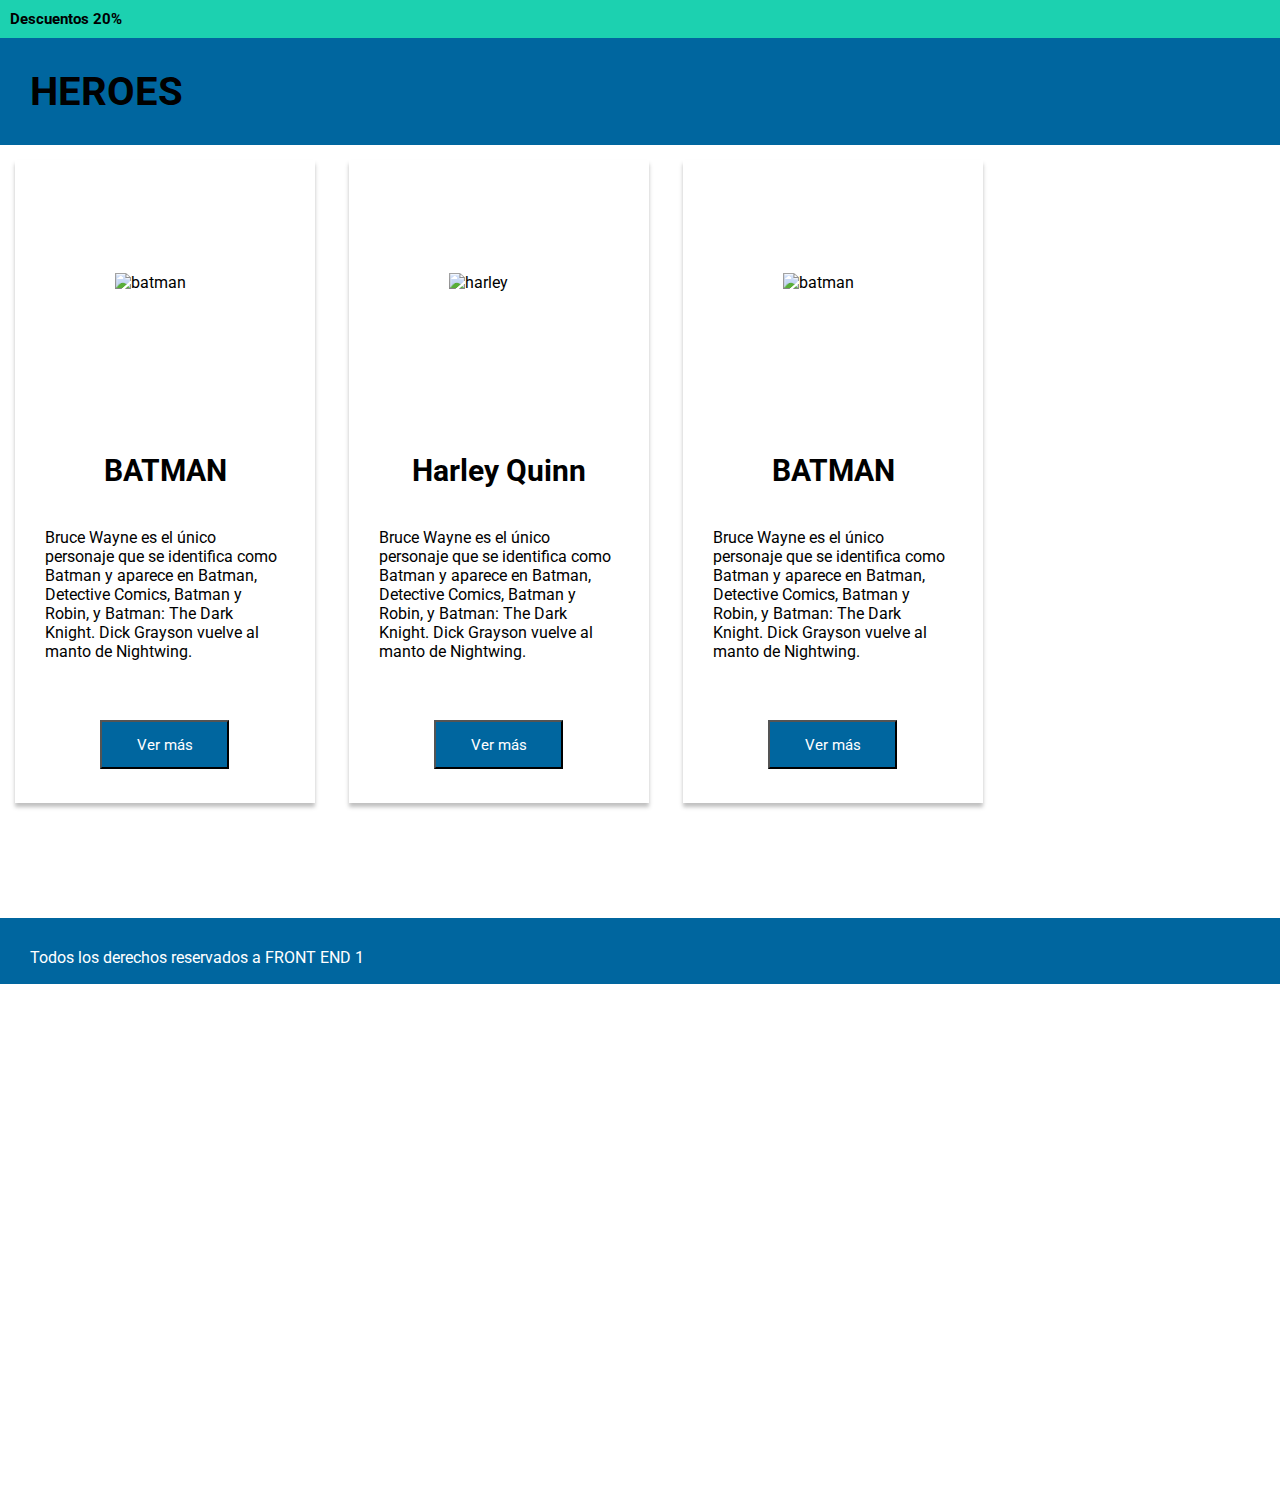
==== heroes/index.html @ aa84164a "asignacion stick" ====
<!DOCTYPE html>
<html lang="es">
<head>
    <meta charset="UTF-8">
    <meta http-equiv="X-UA-Compatible" content="IE=edge">
    <meta name="viewport" content="width=device-width, initial-scale=1.0">
    <title>Document</title>

    <link rel="stylesheet" href="css/style.css">
</head>
<body>
    <h5>Descuentos 20%</h5>
    <header class="header">
        <h1>HEROES</h1>
    </header>
    <main>
        <section >
            <div class="bat">
                <img class="foto" src="img/batman.png" alt="batman">
                <img class="corazon" src="img/cora.png" alt="">
            </div>
            <div class="texto">
                <h2>BATMAN</h2>
                <P>Bruce Wayne es el único personaje que se identifica como Batman y 
                    aparece en Batman, Detective Comics, Batman y Robin, y Batman: 
                    The Dark Knight. Dick Grayson vuelve al manto de Nightwing.
                </P>
                <button>Ver más</button>
            </div>
        </section>
        <section >
            <div id="har">
                <img class="foto" src="img/harley.png" alt="harley">
                <img class="corazon" src="img/cora.png" alt="">
            </div>
            <div class="texto">
                <h2>Harley Quinn</h2>
                <P>Bruce Wayne es el único personaje que se identifica como Batman y 
                    aparece en Batman, Detective Comics, Batman y Robin, y Batman: 
                    The Dark Knight. Dick Grayson vuelve al manto de Nightwing.
                </P>
                <button>Ver más</button>
            </div>
        </section>
        <section >
            <div class="bat">
                <img class="foto" src="img/batman.png" alt="batman">
                <img class="corazon" src="img/cora.png" alt="">
            </div>
            <div class="texto">
                <h2>BATMAN</h2>
                <P>Bruce Wayne es el único personaje que se identifica como Batman y 
                    aparece en Batman, Detective Comics, Batman y Robin, y Batman: 
                    The Dark Knight. Dick Grayson vuelve al manto de Nightwing.
                </P>
                <button>Ver más</button>
            </div>
        </section>
    </main>
    <footer>
        <p>Todos los derechos reservados a FRONT END 1</p>
    </footer>

</body>
</html>
---- heroes/css/style.css ----
@import url('https://fonts.googleapis.com/css2?family=Roboto&display=swap');


*{
    margin: 0;
    font-family: 'Roboto', sans-serif;
   
}
body{
    height: 1500px;
}

.header{
    position: sticky;
    top: 0;
    z-index: 10;
}

h5 {
    background-color:#1CD1B0 ;
    padding: 10px;
    font-size: 15px;
}

h1{
   background-color:  #00669F;
   padding: 30px;
   font-size: 40px;
   position: sticky;
}

section{
    border-radius: 16px 16 px 0 0;
    display: inline-block;
    width: 300px ;
    margin: 15px;
    position: relative;
    box-shadow: 0px 4px 4px rgba(0, 0, 0, 0.25);
}

section .bat{
    background-image: url(../img/fondoBatman.png); 
    height: 300px;
    height: 193px;
}

h2{
    text-align: center;

}

.foto{
    position: absolute;
    top: 113px;
    left: 100px;
}

.corazon {
    position: absolute;
    top: 10px;
    left: 10px;
}

section #har{
    background-image: url(../img/fondoHarley.png);  
    height: 300px;
    height: 193px;
}

.texto{
    height: 350px;
    margin-top: 100px;
}
.texto h2, p{
    margin-top: 10px;
    font-size: 30px;
}

section button{
    position: absolute;
    color: white;
    background: #00669F;
    width: 129px;
    height: 49px;
    top: 560px;
    left: 85px;
    font-size: 15px;

}

p{
    padding: 30px;
    font-size: 16px;
}

footer{
    background-color:  #00669F;
    color: white;
    height: 51px;
    font-size: 16px;
    text-align: left;
    padding-bottom: 15px;
    margin-top: 100px;
}
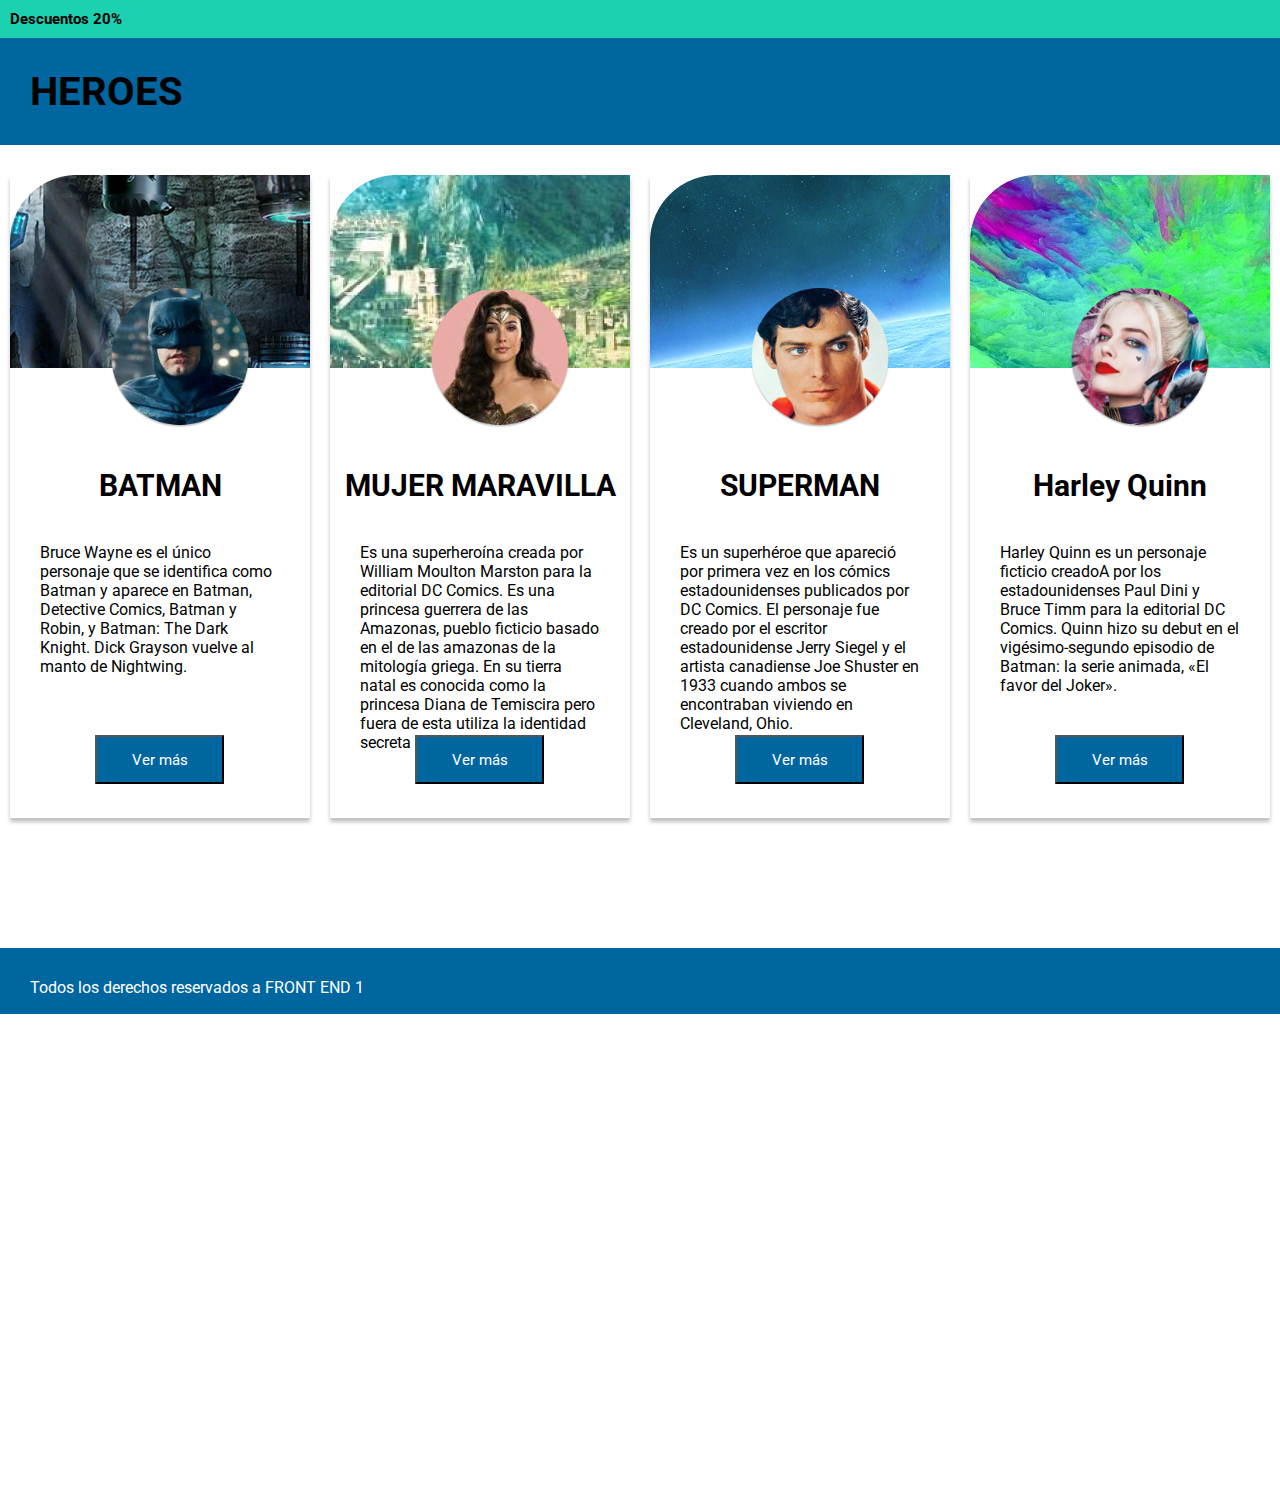
==== commit 431dfa1d: "modificacion a los proyectos" ====
--- a/heroes/index.html
+++ b/heroes/index.html
@@ -29,29 +29,45 @@
             </div>
         </section>
         <section >
+            <div id="mujer">
+                <img class="foto" src="img/mujer.png" alt="mujer maravilla">
+                <img class="corazon" src="img/cora.png" alt="">
+            </div>
+            <div class="texto">
+                <h2>MUJER MARAVILLA</h2>
+                <P>Es una superheroína creada por William Moulton Marston para la editorial DC Comics. 
+                    Es una princesa guerrera de las Amazonas, pueblo ficticio basado en el de las amazonas
+                    de la mitología griega. En su tierra natal es conocida como la princesa Diana de 
+                    Temiscira pero fuera de esta utiliza la identidad secreta de Diana Prince. 
+                </P>
+                <button>Ver más</button>
+            </div>
+        </section>
+        <section >
+            <div id="super">
+                <img class="foto" src="img/super.png" alt="batman">
+                <img class="corazon" src="img/cora.png" alt="">
+            </div>
+            <div class="texto">
+                <h2>SUPERMAN</h2>
+                <P>Es un superhéroe que apareció por primera vez en los cómics estadounidenses
+                     publicados por DC Comics. ​El personaje fue creado por el escritor estadounidense
+                      Jerry Siegel y el artista canadiense Joe Shuster en 1933 cuando ambos se encontraban
+                       viviendo en Cleveland, Ohio.
+                </P>
+                <button>Ver más</button>
+            </div>
+        </section>
+        <section >
             <div id="har">
                 <img class="foto" src="img/harley.png" alt="harley">
                 <img class="corazon" src="img/cora.png" alt="">
             </div>
             <div class="texto">
                 <h2>Harley Quinn</h2>
-                <P>Bruce Wayne es el único personaje que se identifica como Batman y 
-                    aparece en Batman, Detective Comics, Batman y Robin, y Batman: 
-                    The Dark Knight. Dick Grayson vuelve al manto de Nightwing.
-                </P>
-                <button>Ver más</button>
-            </div>
-        </section>
-        <section >
-            <div class="bat">
-                <img class="foto" src="img/batman.png" alt="batman">
-                <img class="corazon" src="img/cora.png" alt="">
-            </div>
-            <div class="texto">
-                <h2>BATMAN</h2>
-                <P>Bruce Wayne es el único personaje que se identifica como Batman y 
-                    aparece en Batman, Detective Comics, Batman y Robin, y Batman: 
-                    The Dark Knight. Dick Grayson vuelve al manto de Nightwing.
+                <P>Harley Quinn es un personaje ficticio creadoA por los estadounidenses Paul Dini y 
+                    Bruce Timm para la editorial DC Comics. Quinn hizo su debut en el vigésimo-segundo
+                     episodio de Batman: la serie animada, «El favor del Joker».
                 </P>
                 <button>Ver más</button>
             </div>
--- a/heroes/css/style.css
+++ b/heroes/css/style.css
@@ -8,6 +8,12 @@
 }
 body{
     height: 1500px;
+}
+
+main{
+    display: flex;
+    flex-direction: row;
+    margin: 0 auto;
 }
 
 .header{
@@ -30,10 +36,9 @@
 }
 
 section{
-    border-radius: 16px 16 px 0 0;
     display: inline-block;
     width: 300px ;
-    margin: 15px;
+    margin: 30px auto;
     position: relative;
     box-shadow: 0px 4px 4px rgba(0, 0, 0, 0.25);
 }
@@ -53,6 +58,7 @@
     position: absolute;
     top: 113px;
     left: 100px;
+    width: 140px;
 }
 
 .corazon {
@@ -63,6 +69,18 @@
 
 section #har{
     background-image: url(../img/fondoHarley.png);  
+    height: 300px;
+    height: 193px;
+}
+
+section #mujer{
+    background-image: url(../img/fondoMaravilla.png);  
+    height: 300px;
+    height: 193px;
+}
+
+section #super{
+    background-image: url(../img/fondoSuperman.png);  
     height: 300px;
     height: 193px;
 }
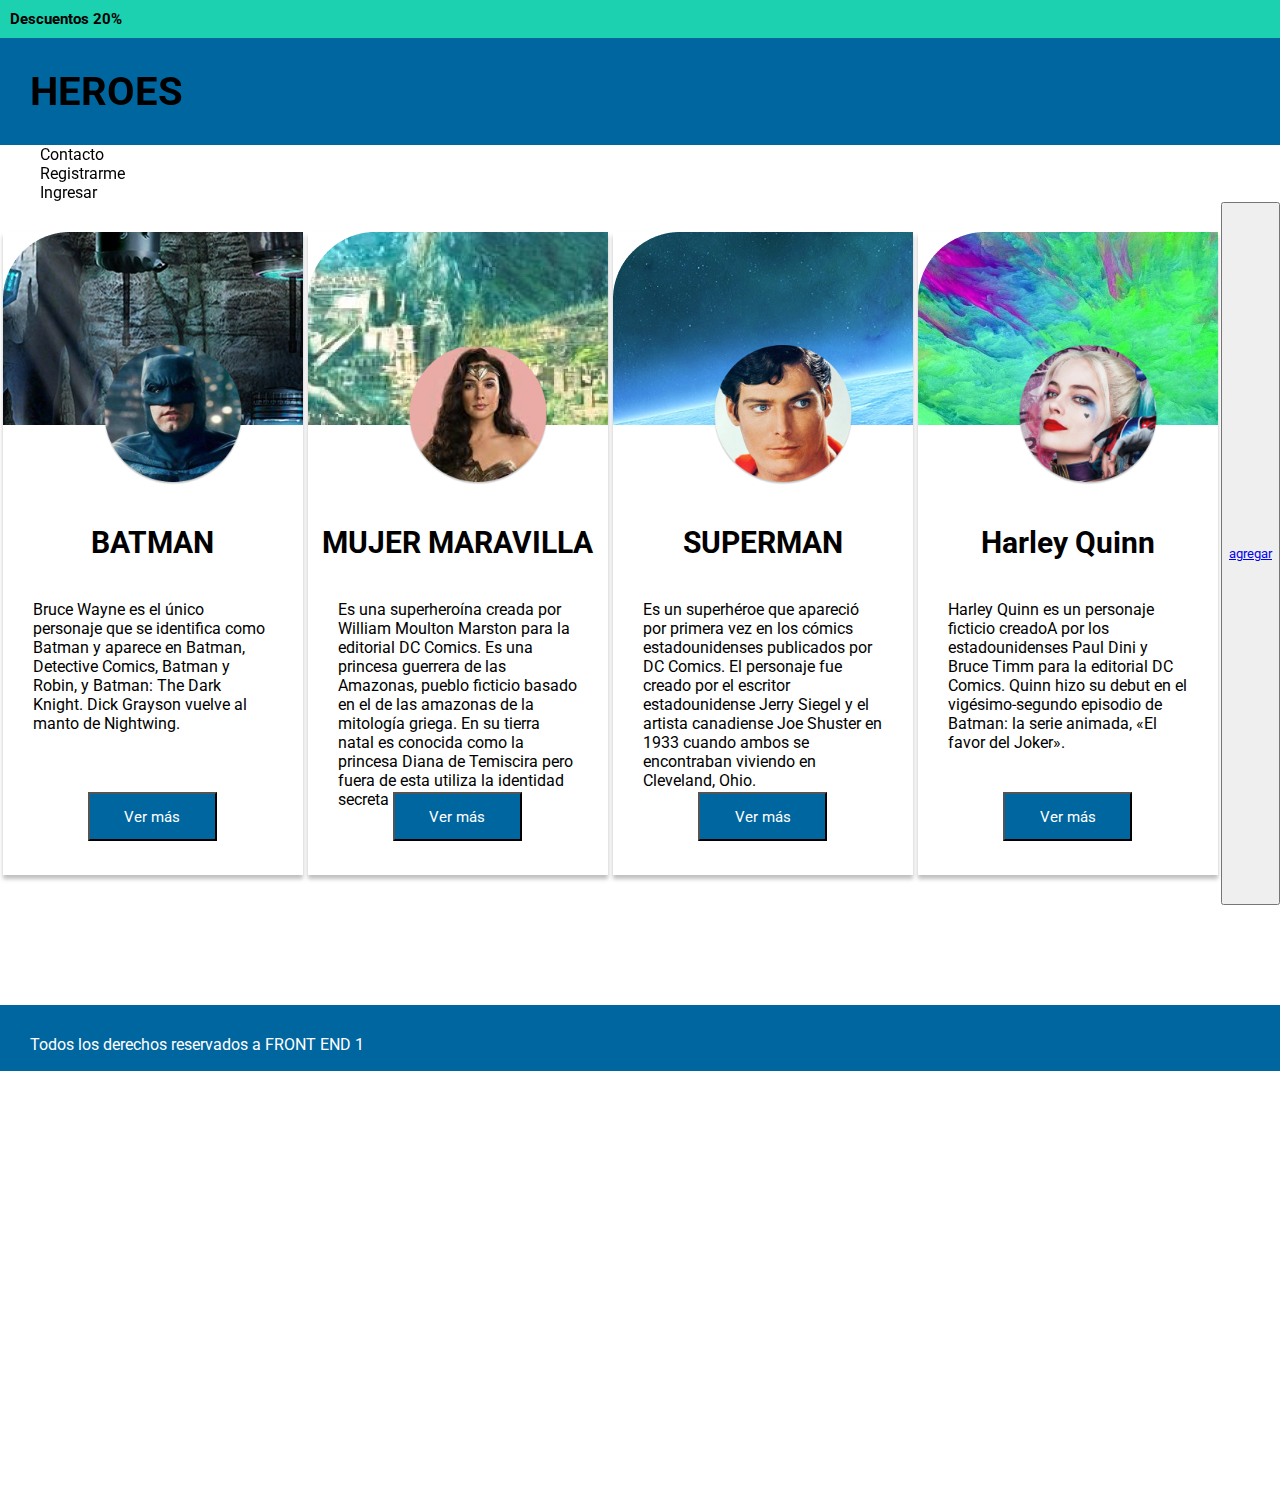
==== commit 7e62cc13: "se modifica plantilla heroes" ====
--- a/heroes/index.html
+++ b/heroes/index.html
@@ -4,7 +4,7 @@
     <meta charset="UTF-8">
     <meta http-equiv="X-UA-Compatible" content="IE=edge">
     <meta name="viewport" content="width=device-width, initial-scale=1.0">
-    <title>Document</title>
+    <title>Home</title>
 
     <link rel="stylesheet" href="css/style.css">
 </head>
@@ -12,6 +12,13 @@
     <h5>Descuentos 20%</h5>
     <header class="header">
         <h1>HEROES</h1>
+        <nav id="menuNav">
+            <ul type="none">
+                <li>Contacto</li>
+                <li>Registrarme</li>
+                <li>Ingresar</li>
+            </ul>
+        </nav>
     </header>
     <main>
         <section >
@@ -72,6 +79,7 @@
                 <button>Ver más</button>
             </div>
         </section>
+      <button><a href="./form.html"> agregar</a></button>
     </main>
     <footer>
         <p>Todos los derechos reservados a FRONT END 1</p>
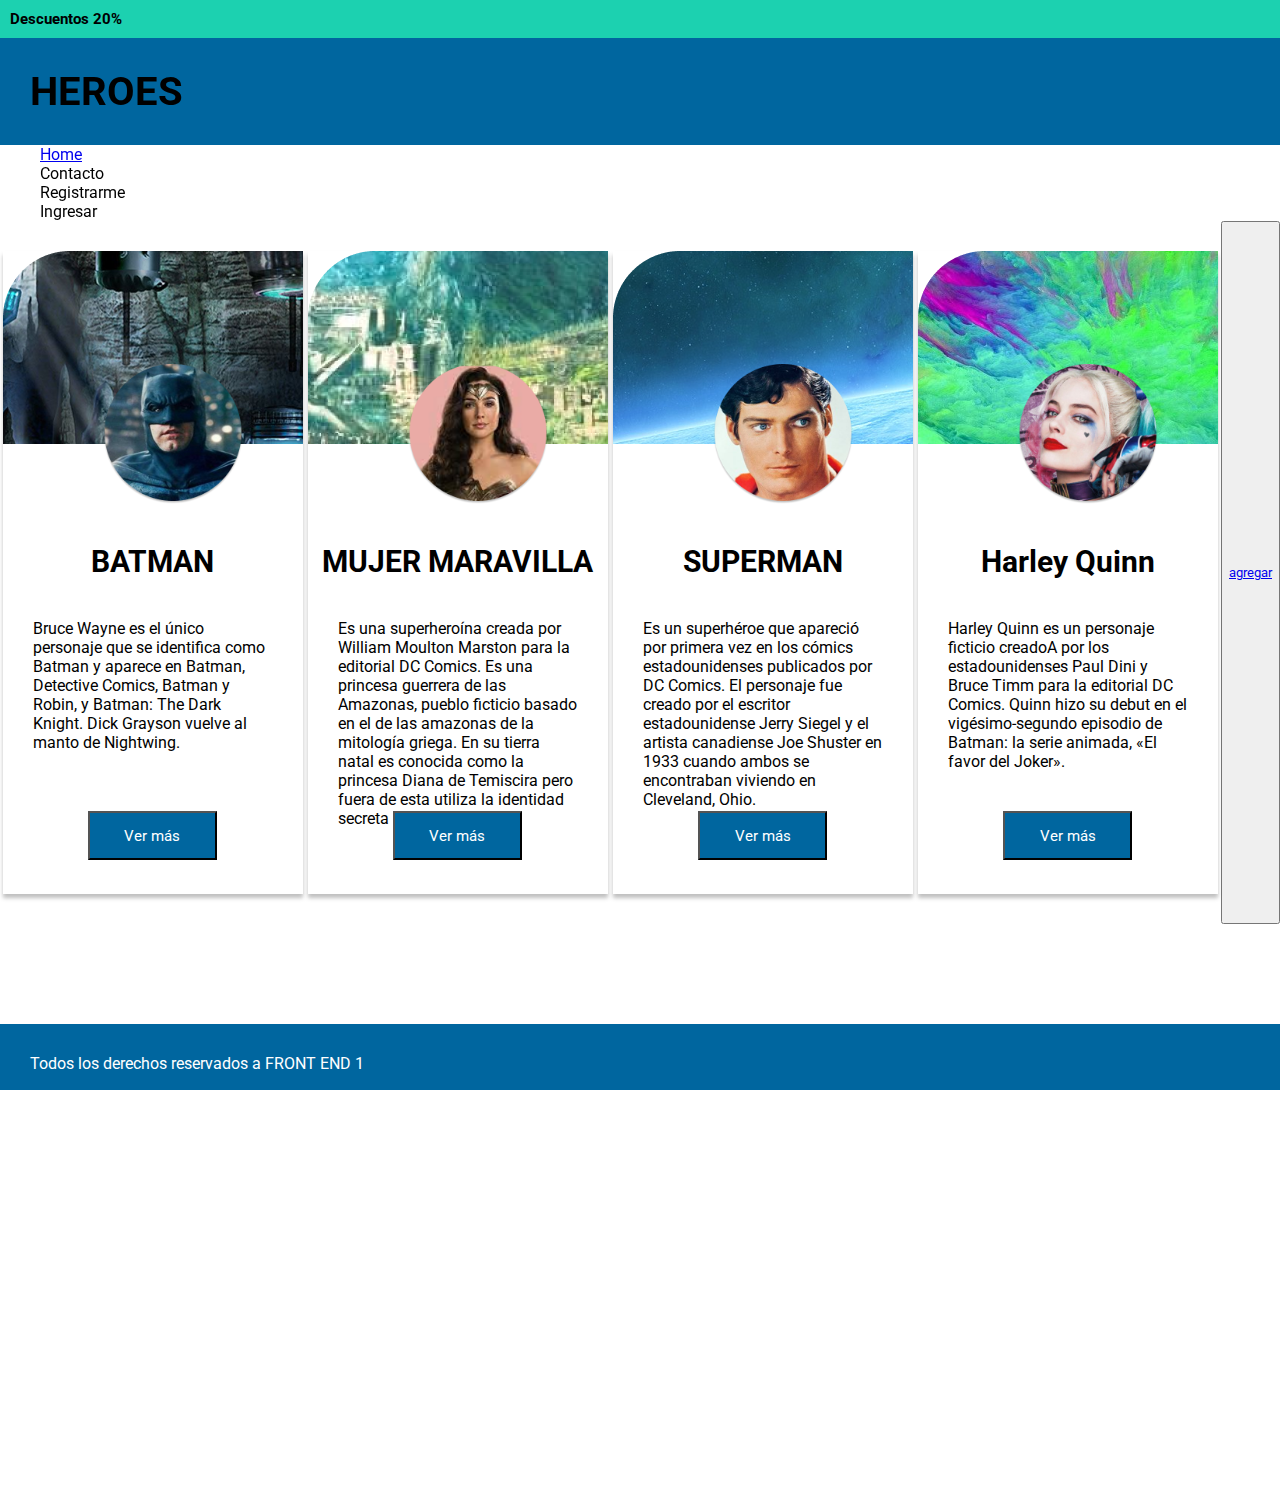
==== commit 60ee360f: "se modifica plantilla heroes" ====
--- a/heroes/index.html
+++ b/heroes/index.html
@@ -14,6 +14,7 @@
         <h1>HEROES</h1>
         <nav id="menuNav">
             <ul type="none">
+                <li><a href="./index.html"> Home </a></li>
                 <li>Contacto</li>
                 <li>Registrarme</li>
                 <li>Ingresar</li>
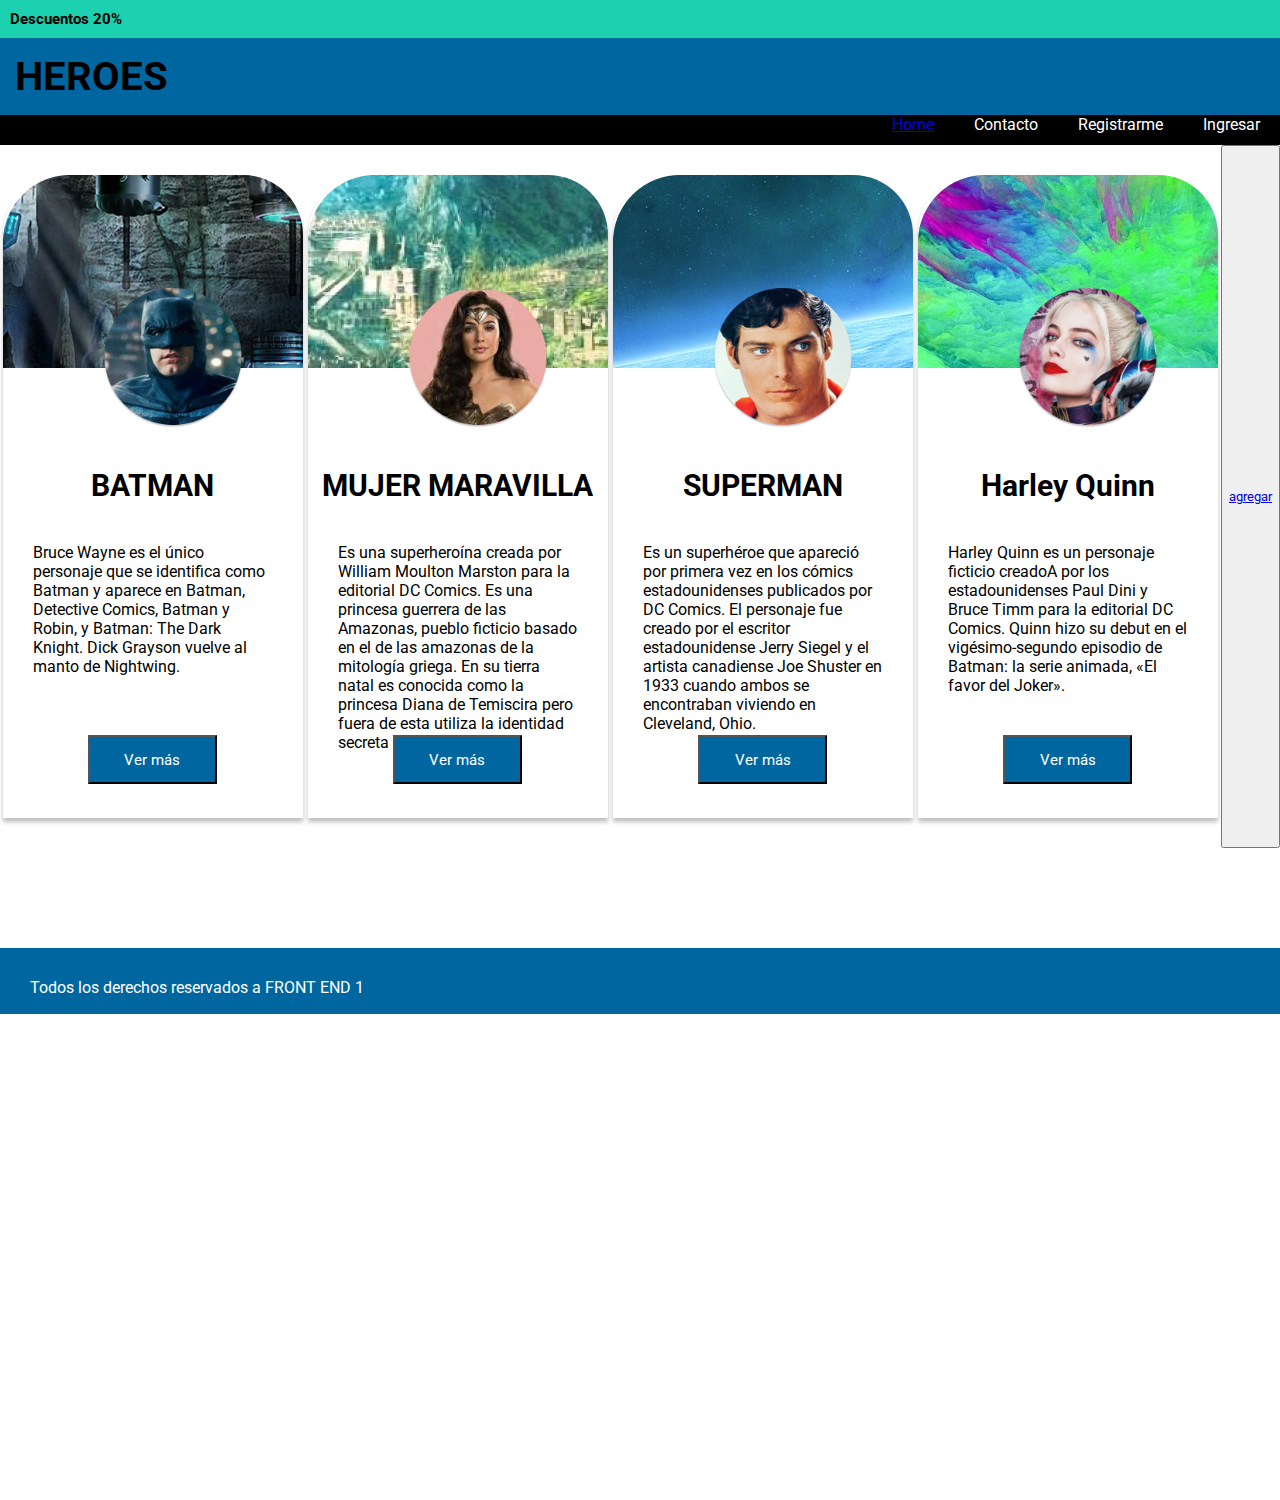
==== commit 0d6d8870: "modificacion pagina heroes" ====
--- a/heroes/index.html
+++ b/heroes/index.html
@@ -23,7 +23,7 @@
     </header>
     <main>
         <section >
-            <div class="bat">
+            <div class ="divSect" id="bat">
                 <img class="foto" src="img/batman.png" alt="batman">
                 <img class="corazon" src="img/cora.png" alt="">
             </div>
@@ -37,7 +37,7 @@
             </div>
         </section>
         <section >
-            <div id="mujer">
+            <div class ="divSect" id="mujer">
                 <img class="foto" src="img/mujer.png" alt="mujer maravilla">
                 <img class="corazon" src="img/cora.png" alt="">
             </div>
@@ -52,7 +52,7 @@
             </div>
         </section>
         <section >
-            <div id="super">
+            <div class ="divSect" id="super">
                 <img class="foto" src="img/super.png" alt="batman">
                 <img class="corazon" src="img/cora.png" alt="">
             </div>
@@ -67,7 +67,7 @@
             </div>
         </section>
         <section >
-            <div id="har">
+            <div class ="divSect" id="har">
                 <img class="foto" src="img/harley.png" alt="harley">
                 <img class="corazon" src="img/cora.png" alt="">
             </div>
--- a/heroes/css/style.css
+++ b/heroes/css/style.css
@@ -6,6 +6,7 @@
     font-family: 'Roboto', sans-serif;
    
 }
+
 body{
     height: 1500px;
 }
@@ -16,7 +17,8 @@
     margin: 0 auto;
 }
 
-.header{
+/* inicio- header*/
+header{
     position: sticky;
     top: 0;
     z-index: 10;
@@ -29,29 +31,65 @@
 }
 
 h1{
-   background-color:  #00669F;
-   padding: 30px;
-   font-size: 40px;
-   position: sticky;
+    background-color:  #00669F;
+    padding: 15px;
+    font-size: 40px;
+    position: sticky;
 }
 
+#menuNav{
+    background-color: black;
+    color: white;
+    height: 30px;
+    
+}
+
+#menuNav ul{
+    display: flex;
+    align-items: center;
+    justify-content: flex-end;
+}
+
+#menuNav li{
+    margin: 0 20px;
+}
+/* fin - header*/
+
+
+/* inicio - section */
 section{
     display: inline-block;
     width: 300px ;
     margin: 30px auto;
     position: relative;
+    border-radius: 60px 60px 0  0;
     box-shadow: 0px 4px 4px rgba(0, 0, 0, 0.25);
 }
 
-section .bat{
-    background-image: url(../img/fondoBatman.png); 
+section .divSect{
     height: 300px;
     height: 193px;
+    border-radius: 60px 60px 0  0;
+}
+section #bat{
+    background-image: url(../img/fondoBatman.png);    
+}
+
+section #har{
+    background-image: url(../img/fondoHarley.png)
+}
+
+section #mujer{
+    background-image: url(../img/fondoMaravilla.png);
+}
+
+section #super{
+    background-image: url(../img/fondoSuperman.png);
 }
 
 h2{
     text-align: center;
-
+    
 }
 
 .foto{
@@ -63,27 +101,10 @@
 
 .corazon {
     position: absolute;
-    top: 10px;
-    left: 10px;
+    top: 30px;
+    left: 30px;
 }
 
-section #har{
-    background-image: url(../img/fondoHarley.png);  
-    height: 300px;
-    height: 193px;
-}
-
-section #mujer{
-    background-image: url(../img/fondoMaravilla.png);  
-    height: 300px;
-    height: 193px;
-}
-
-section #super{
-    background-image: url(../img/fondoSuperman.png);  
-    height: 300px;
-    height: 193px;
-}
 
 .texto{
     height: 350px;
@@ -103,7 +124,7 @@
     top: 560px;
     left: 85px;
     font-size: 15px;
-
+    
 }
 
 p{
@@ -119,4 +140,29 @@
     text-align: left;
     padding-bottom: 15px;
     margin-top: 100px;
+}
+
+
+form{
+    background-color:  #00669F;
+    color: white;
+    margin: 30px auto;
+    border-radius: 25px;
+}
+
+#secForm{
+    display: flex;
+    justify-content: space-evenly;
+    width: 60%;
+    padding: 20px;
+}
+
+#secForm input{
+    
+    width: 90%;
+}
+
+textarea{
+    width: 90%;
+    margin-top: 15px;
 }